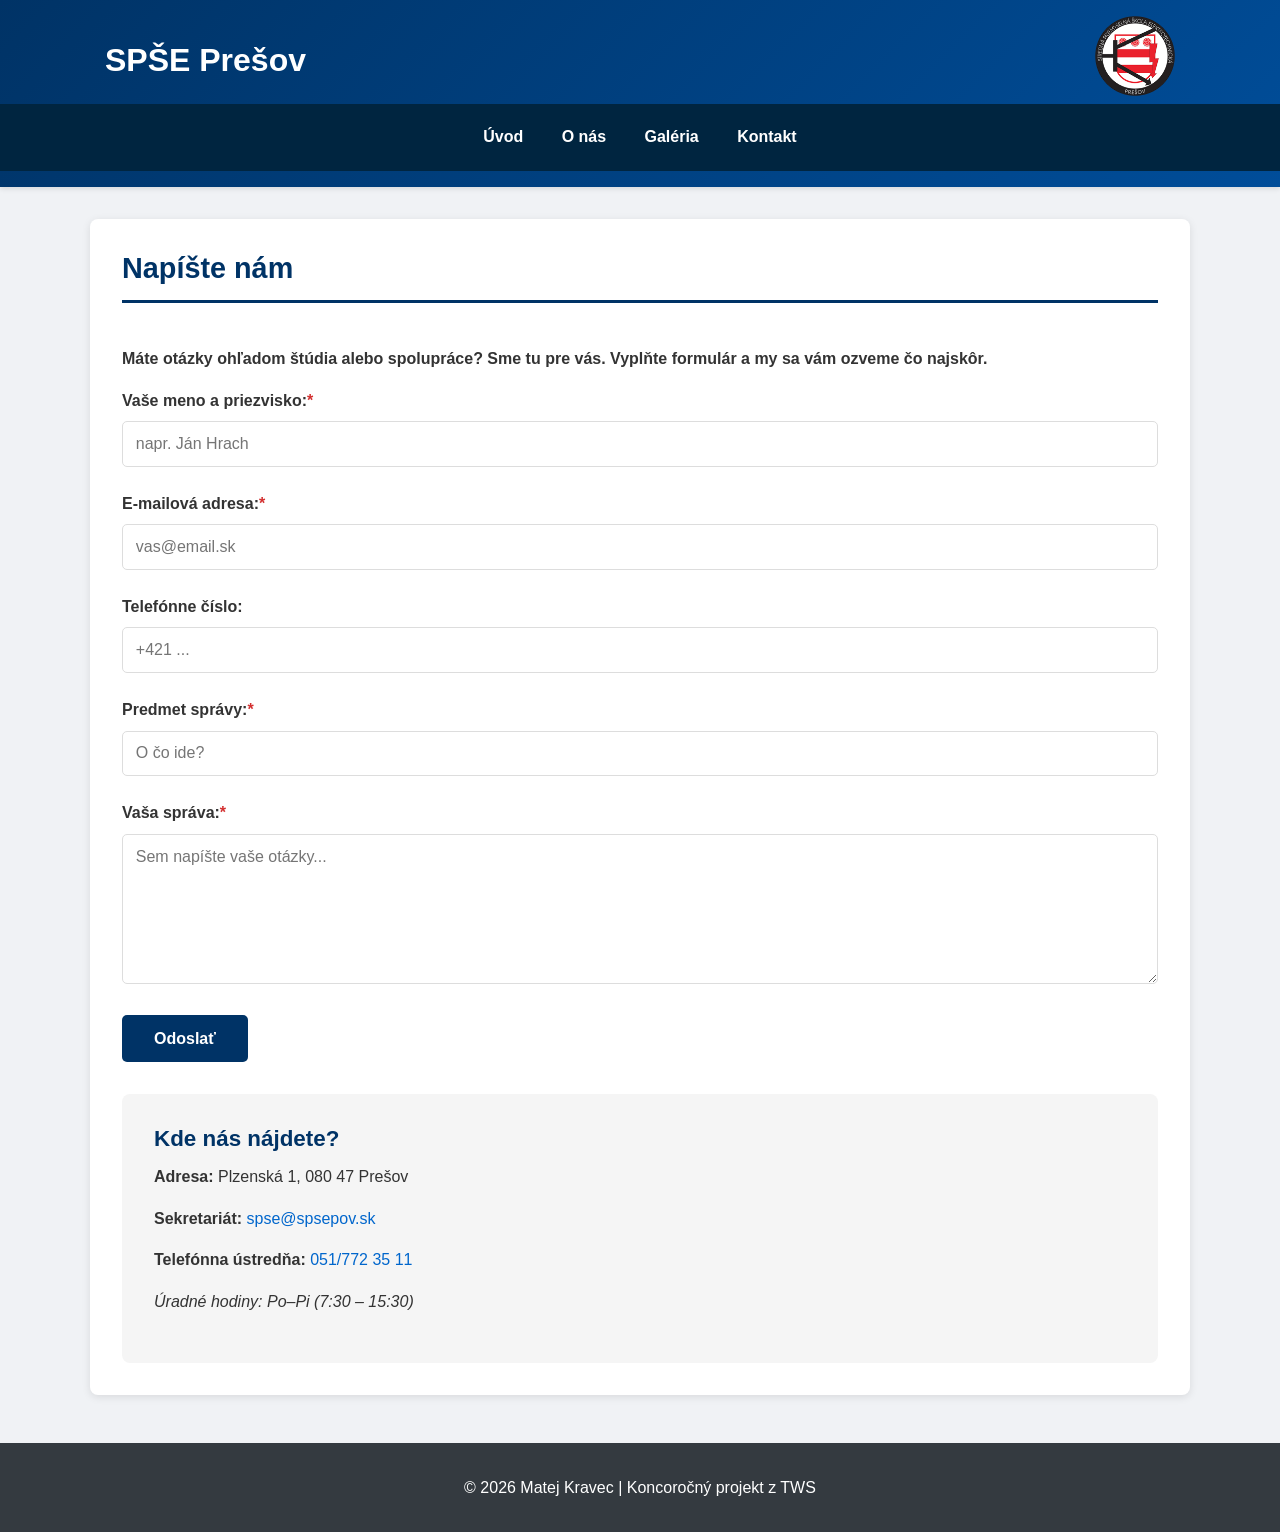
==== kontakty.html @ 1ed3d10f "Add files via upload" ====
<!DOCTYPE html>
<html lang="sk">
<head>
    <meta charset="UTF-8">
    <meta name="viewport" content="width=device-width, initial-scale=1.0">
    <title>Kontaktujte nás | SPŠE Prešov</title>
    <link rel="stylesheet" href="x.css">
    <script src="https://code.jquery.com/jquery-3.6.0.min.js"></script>
</head>
<body>

    <!-- HLAVIČKA STRÁNKY -->
    <header>
        <div class="header-content">
            <!-- Tlačidlo pre burger menu na mobile -->
            <button class="menu-toggle" id="menuToggle" aria-label="Zmeň navigáciu">☰</button>

            <!-- Názov školy s odkazom na úvodnú stránku -->
            <h1>
                <a href="PolrocnyProjekt.html" title="Návrat na domovskú stránku">
                    SPŠE Prešov
                </a>
            </h1>

            <!-- LOGO ŠKOLY -->
            <div class="logo">
                <a href="PolrocnyProjekt.html" title="Návrat na úvodnú stránku">
                    <img src="logo.png" alt="Logo SPŠE Prešov">
                </a>
            </div>
        </div>

        <!-- NAVIGAČNÉ MENU -->
        <nav id="mainNav" class="nav-menu">
            <ul>
                <li><a href="PolrocnyProjekt.html">Úvod</a></li>
                <li><a href="Onas.html">O nás</a></li>
                <li><a href="Galeria.html">Galéria</a></li>
                <li><a href="kontakty.html">Kontakt</a></li>
            </ul>
        </nav>
    </header>

    <!-- HLAVNÝ OBSAH STRÁNKY -->
    <div class="container main-content">

        <!-- HLAVNÁ ČASŤ OBSAHU -->
        <main role="main">
            <!-- Nadpis kontaktnej stránky -->
            <h2>Napíšte nám</h2>

            <!-- Úvodný text formulára -->
            <p>
                <strong>
                    Máte otázky ohľadom štúdia alebo spolupráce?
                    Sme tu pre vás. Vyplňte formulár a my sa vám ozveme čo najskôr.
                </strong>
            </p>

            <!-- KONTAKTNÝ FORMULÁR -->
            <form id="contactForm" action="#" method="post" novalidate>

                <!-- Meno a priezvisko -->
                <div class="form-group">
                    <label for="meno">Vaše meno a priezvisko:<span class="required">*</span></label>
                    <input 
                        type="text"
                        id="meno"
                        name="meno"
                        minlength="5"
                        maxlength="128"
                        placeholder="napr. Ján Hrach"
                        required
                    > 
                    <span class="error-message" id="menoError"></span>
                </div>

                <!-- E-mailová adresa -->
                <div class="form-group">
                    <label for="email">E-mailová adresa:<span class="required">*</span></label>
                    <input
                        type="email"
                        id="email"
                        name="email"
                        maxlength="256"
                        placeholder="vas@email.sk"
                        required
                    > 
                    <span class="error-message" id="emailError"></span>
                </div>

                <!-- Telefónne číslo (voliteľné pole) -->
                <div class="form-group">
                    <label for="tel">Telefónne číslo:</label>
                    <input
                        type="tel"
                        id="tel"
                        name="tel"
                        minlength="7"
                        placeholder="+421 ..."
                    > 
                    <span class="error-message" id="telError"></span>
                </div>

                <!-- Predmet správy -->
                <div class="form-group">
                    <label for="predmet">Predmet správy:<span class="required">*</span></label>
                    <input
                        type="text"
                        id="predmet"
                        name="predmet"
                        minlength="3"
                        maxlength="128"
                        placeholder="O čo ide?"
                        required
                    > 
                    <span class="error-message" id="predmetError"></span>
                </div>

                <!-- Text správy -->
                <div class="form-group">
                    <label for="sprava">Vaša správa:<span class="required">*</span></label>
                    <textarea
                        id="sprava"
                        name="sprava"
                        minlength="5"
                        placeholder="Sem napíšte vaše otázky..."
                        required
                    ></textarea> 
                    <span class="error-message" id="spravaError"></span>
                </div>

                <!-- Odosielacie tlačidlo -->
                <button type="submit" class="submit-btn">Odoslať</button>
                <div id="submitMessage" class="submit-message"></div>
            </form>

            <!-- KONTAKTNÉ INFORMÁCIE ŠKOLY -->
            <div class="contact-info">
                <h3>Kde nás nájdete?</h3>
                <p><strong>Adresa:</strong> Plzenská 1, 080 47 Prešov</p>
                <p><strong>Sekretariát:</strong> <a href="mailto:spse@spsepov.sk">spse@spsepov.sk</a></p>
                <p><strong>Telefónna ústredňa:</strong> <a href="tel:+421517723511">051/772 35 11</a></p>
                <p><em>Úradné hodiny: Po–Pi (7:30 – 15:30)</em></p>
            </div>

        </main>

    </div>

    <!-- PÄTIČKA STRÁNKY -->
    <footer role="contentinfo">
        <div class="footer-content">
            <!-- Informácia o autorovi a projekte -->
            <p>&copy; 2026 Matej Kravec | Koncoročný projekt z TWS</p>
        </div>
    </footer>

    <!-- JAVASCRIPT PRE INTERAKTIVITU -->
    <script src="script.js"></script>
</body>
</html>
---- x.css ----
/* ================================================
   SPŠE PREŠOV - RESPONZÍVNY WEBOVÝ DIZAJN
   Autor: Matej Kravec
   ================================================ */

/* RESET CSS - JEDNOTNÉ ZÁKLADY */
* {
    margin: 0;
    padding: 0;
    box-sizing: border-box;
}

html {
    scroll-behavior: smooth;
}

body {
    font-family: 'Segoe UI', Tahoma, Geneva, Verdana, sans-serif;
    line-height: 1.6;
    color: #333;
    background-color: #f0f2f5;
}

/* ODKAZY */
a {
    color: #0066cc;
    text-decoration: none;
    transition: color 0.3s ease;
}

a:hover {
    color: #0052a3;
    text-decoration: underline;
}

/* NADPISY */
h1, h2, h3, h4, h5, h6 {
    line-height: 1.2;
    margin-bottom: 0.5em;
    color: #003366;
}

h1 {
    font-size: 2em;
}

h2 {
    font-size: 1.8em;
    border-bottom: 3px solid #003366;
    padding-bottom: 0.5em;
    margin-bottom: 1.5em;
}

h3 {
    font-size: 1.4em;
    margin-top: 1.5em;
}

/* KONTAJNER - CENTROVANIE */
.container {
    width: 90%;
    max-width: 1100px;
    margin: 0 auto;
}

/* ================================================
   HLAVIČKA STRÁNKY (HEADER)
   ================================================ */

header {
    background: linear-gradient(135deg, #003366 0%, #004d99 100%);
    color: white;
    padding: 1em 0;
    box-shadow: 0 2px 5px rgba(0,0,0,0.1);
    position: relative;
}

header h1 {
    color: white;
    margin-bottom: 0;
}

header h1 a {
    color: white;
}

.header-content {
    display: flex;
    align-items: center;
    justify-content: space-between;
    padding: 0 15px;
    max-width: 1100px;
    margin: 0 auto;
}

.logo {
    position: relative;
    display: flex;
    align-items: center;
}

.logo img {
    height: 80px;
    width: auto;
}

/* BURGER MENU TLAČIDLO - SKRYTÉ NA DESKTOP */
.menu-toggle {
    display: none;
    background: none;
    border: none;
    color: white;
    font-size: 1.8em;
    cursor: pointer;
    padding: 10px;
}

/* ================================================
   NAVIGAČNÉ MENU
   ================================================ */

.nav-menu {
    background-color: #002540;
}

.nav-menu ul {
    list-style: none;
    display: flex;
    justify-content: center;
    flex-wrap: wrap;
    padding: 0.5em 0;
}

.nav-menu li {
    margin: 0;
}

.nav-menu a {
    display: block;
    color: white;
    padding: 0.8em 1.2em;
    font-weight: bold;
    transition: background-color 0.3s ease;
}

.nav-menu a:hover {
    background-color: #003366;
    text-decoration: none;
}

/* ================================================
   HLAVNÝ OBSAH
   ================================================ */

.main-content {
    margin-top: 2em;
    margin-bottom: 2em;
}

main {
    background: white;
    padding: 2em;
    border-radius: 8px;
    box-shadow: 0 2px 8px rgba(0,0,0,0.1);
}

main p {
    margin-bottom: 1em;
    text-align: justify;
    font-size: 1em;
}

main ul {
    margin: 1em 0 1em 2em;
}

main ul li {
    margin-bottom: 0.8em;
}

/* ================================================
   TABUĽKY
   ================================================ */

table {
    width: 100%;
    border-collapse: collapse;
    margin: 1.5em 0;
}

th, td {
    border: 1px solid #ddd;
    padding: 1em;
    text-align: left;
}

th {
    background-color: #003366;
    color: white;
    font-weight: bold;
}

tbody tr:nth-child(even) {
    background-color: #f9f9f9;
}

tbody tr:hover {
    background-color: #fffacd;
}

/* ================================================
   SLIDER S NOVINKAMI
   ================================================ */

.news-slider {
    background-color: #e8f4f8;
    border-left: 5px solid #003366;
    padding: 1.5em;
    margin: 2em 0;
    border-radius: 5px;
}

.news-slider h3 {
    margin-top: 0;
}

.slider-wrapper {
    position: relative;
    margin: 1em 0;
    min-height: 80px;
}

.slider-content {
    background: white;
    padding: 1em;
    border-radius: 5px;
    min-height: 60px;
    display: flex;
    align-items: center;
    animation: fadeIn 0.5s ease;
}

@keyframes fadeIn {
    from { opacity: 0; }
    to { opacity: 1; }
}

.slider-btn {
    position: absolute;
    top: 50%;
    transform: translateY(-50%);
    background-color: #003366;
    color: white;
    border: none;
    padding: 10px 15px;
    font-size: 1.2em;
    cursor: pointer;
    border-radius: 5px;
    transition: background-color 0.3s ease;
}

.slider-prev {
    left: -50px;
}

.slider-next {
    right: -50px;
}

.slider-btn:hover {
    background-color: #0052a3;
}

.slider-dots {
    text-align: center;
    margin-top: 1em;
}

.dot {
    height: 10px;
    width: 10px;
    margin: 0 5px;
    background-color: #bbb;
    border-radius: 50%;
    display: inline-block;
    cursor: pointer;
    transition: background-color 0.3s ease;
}

.dot.active {
    background-color: #003366;
}

/* ================================================
   GALÉRIA
   ================================================ */

.gallery-grid {
    display: grid;
    grid-template-columns: repeat(auto-fit, minmax(280px, 1fr));
    gap: 2em;
    margin: 2em 0;
}

.photo-card {
    background: white;
    border-radius: 8px;
    overflow: hidden;
    box-shadow: 0 4px 8px rgba(0,0,0,0.15);
    transition: transform 0.3s ease, box-shadow 0.3s ease;
}

.photo-card:hover {
    transform: translateY(-5px);
    box-shadow: 0 8px 16px rgba(0,0,0,0.25);
}

.photo-card img {
    width: 100%;
    height: 250px;
    object-fit: cover;
    display: block;
}

.photo-card .caption {
    padding: 1.5em;
}

.photo-card h4 {
    color: #003366;
    margin-bottom: 0.5em;
}

.photo-card p {
    margin: 0;
    font-size: 0.95em;
    color: #666;
}

/* ================================================
   FORMULÁR
   ================================================ */

.form-group {
    margin-bottom: 1.5em;
}

label {
    display: block;
    font-weight: bold;
    margin-bottom: 0.5em;
    color: #333;
}

.required {
    color: #d32f2f;
}

input[type="text"],
input[type="email"],
input[type="tel"],
textarea {
    width: 100%;
    padding: 0.8em;
    border: 1px solid #ddd;
    border-radius: 5px;
    font-family: inherit;
    font-size: 1em;
    transition: border-color 0.3s ease, box-shadow 0.3s ease;
}

input[type="text"]:focus,
input[type="email"]:focus,
input[type="tel"]:focus,
textarea:focus {
    outline: none;
    border-color: #003366;
    box-shadow: 0 0 5px rgba(0, 51, 102, 0.3);
}

textarea {
    resize: vertical;
    min-height: 150px;
}

.submit-btn {
    background-color: #003366;
    color: white;
    padding: 0.9em 2em;
    border: none;
    border-radius: 5px;
    font-size: 1em;
    font-weight: bold;
    cursor: pointer;
    transition: background-color 0.3s ease;
}

.submit-btn:hover {
    background-color: #0052a3;
}

.submit-btn:active {
    transform: scale(0.98);
}

.error-message {
    color: #d32f2f;
    font-size: 0.85em;
    display: block;
    margin-top: 0.3em;
}

.submit-message {
    margin-top: 1em;
    padding: 1em;
    border-radius: 5px;
    display: none;
    text-align: center;
    font-weight: bold;
}

.submit-message.success {
    background-color: #c8e6c9;
    color: #2e7d32;
    display: block;
}

.submit-message.error {
    background-color: #ffcdd2;
    color: #c62828;
    display: block;
}

/* ================================================
   KONTAKTNÉ INFORMÁCIE
   ================================================ */

.contact-info {
    background-color: #f5f5f5;
    padding: 2em;
    border-radius: 8px;
    margin-top: 2em;
}

.contact-info h3 {
    margin-top: 0;
}

.contact-info p {
    margin-bottom: 1em;
}

.contact-info a {
    color: #0066cc;
}

/* ================================================
   PÄTIČKA STRÁNKY (FOOTER)
   ================================================ */

footer {
    background-color: #343a40;
    color: white;
    text-align: center;
    padding: 2em;
    margin-top: 3em;
}

footer p {
    margin: 0;
}

footer a {
    color: #ccc;
}

footer a:hover {
    color: white;
}

/* ================================================
   RESPONZÍVNY DIZAJN - TABLET
   ================================================ */

@media (max-width: 768px) {
    .menu-toggle {
        display: block;
    }

    .nav-menu {
        max-height: 0;
        overflow: hidden;
        transition: max-height 0.3s ease;
    }

    .nav-menu.active {
        max-height: 300px;
    }

    .nav-menu ul {
        flex-direction: column;
    }

    .nav-menu a {
        padding: 1em;
        border-bottom: 1px solid #001f35;
    }

    header h1 {
        font-size: 1.5em;
    }

    .logo img {
        height: 60px;
    }

    main {
        padding: 1.5em;
    }

    .gallery-grid {
        grid-template-columns: 1fr;
        gap: 1.5em;
    }

    table {
        font-size: 0.9em;
    }

    th, td {
        padding: 0.7em;
    }

    .slider-btn {
        position: static;
        transform: none;
        width: 100%;
        margin: 0.5em 0;
    }

    .slider-prev {
        left: auto;
    }

    .slider-next {
        right: auto;
    }
}

/* ================================================
   RESPONZÍVNY DIZAJN - MOBILNÉ TELEFÓNY
   ================================================ */

@media (max-width: 480px) {
    .container {
        width: 95%;
    }

    header {
        padding: 0.5em 0;
    }

    .header-content {
        flex-direction: column;
        gap: 0.5em;
    }

    header h1 {
        font-size: 1.2em;
    }

    .logo img {
        height: 50px;
    }

    main {
        padding: 1em;
    }

    h2 {
        font-size: 1.4em;
    }

    h3 {
        font-size: 1.1em;
    }

    main ul {
        margin-left: 1.5em;
    }

    .gallery-grid {
        grid-template-columns: 1fr;
        gap: 1em;
    }

    .photo-card img {
        height: 200px;
    }

    .photo-card .caption {
        padding: 1em;
    }

    table {
        font-size: 0.85em;
    }

    th, td {
        padding: 0.5em;
    }

    .submit-btn {
        width: 100%;
    }

    .contact-info {
        padding: 1.5em;
    }

    footer {
        padding: 1.5em;
        font-size: 0.9em;
    }
}

/* ================================================
   PRÍSTUPNOSŤ
   ================================================ */

/* Kontrast textu - WCAG AA */
body {
    color: #333;
    background-color: #f0f2f5;
}

main {
    background-color: white;
    color: #333;
}

button, .submit-btn {
    min-width: 44px;
    min-height: 44px;
}

/* Focus stavy pre klávesovú navigáciu */
a:focus,
button:focus,
input:focus,
textarea:focus {
    outline: 2px solid #0066cc;
    outline-offset: 2px;
}

/* ================================================
   TLAČ NA PAPIER
   ================================================ */

@media print {
    body {
        background-color: white;
    }

    header, footer, .nav-menu {
        display: none;
    }

    main {
        box-shadow: none;
        padding: 0;
    }

    a {
        color: inherit;
    }
}
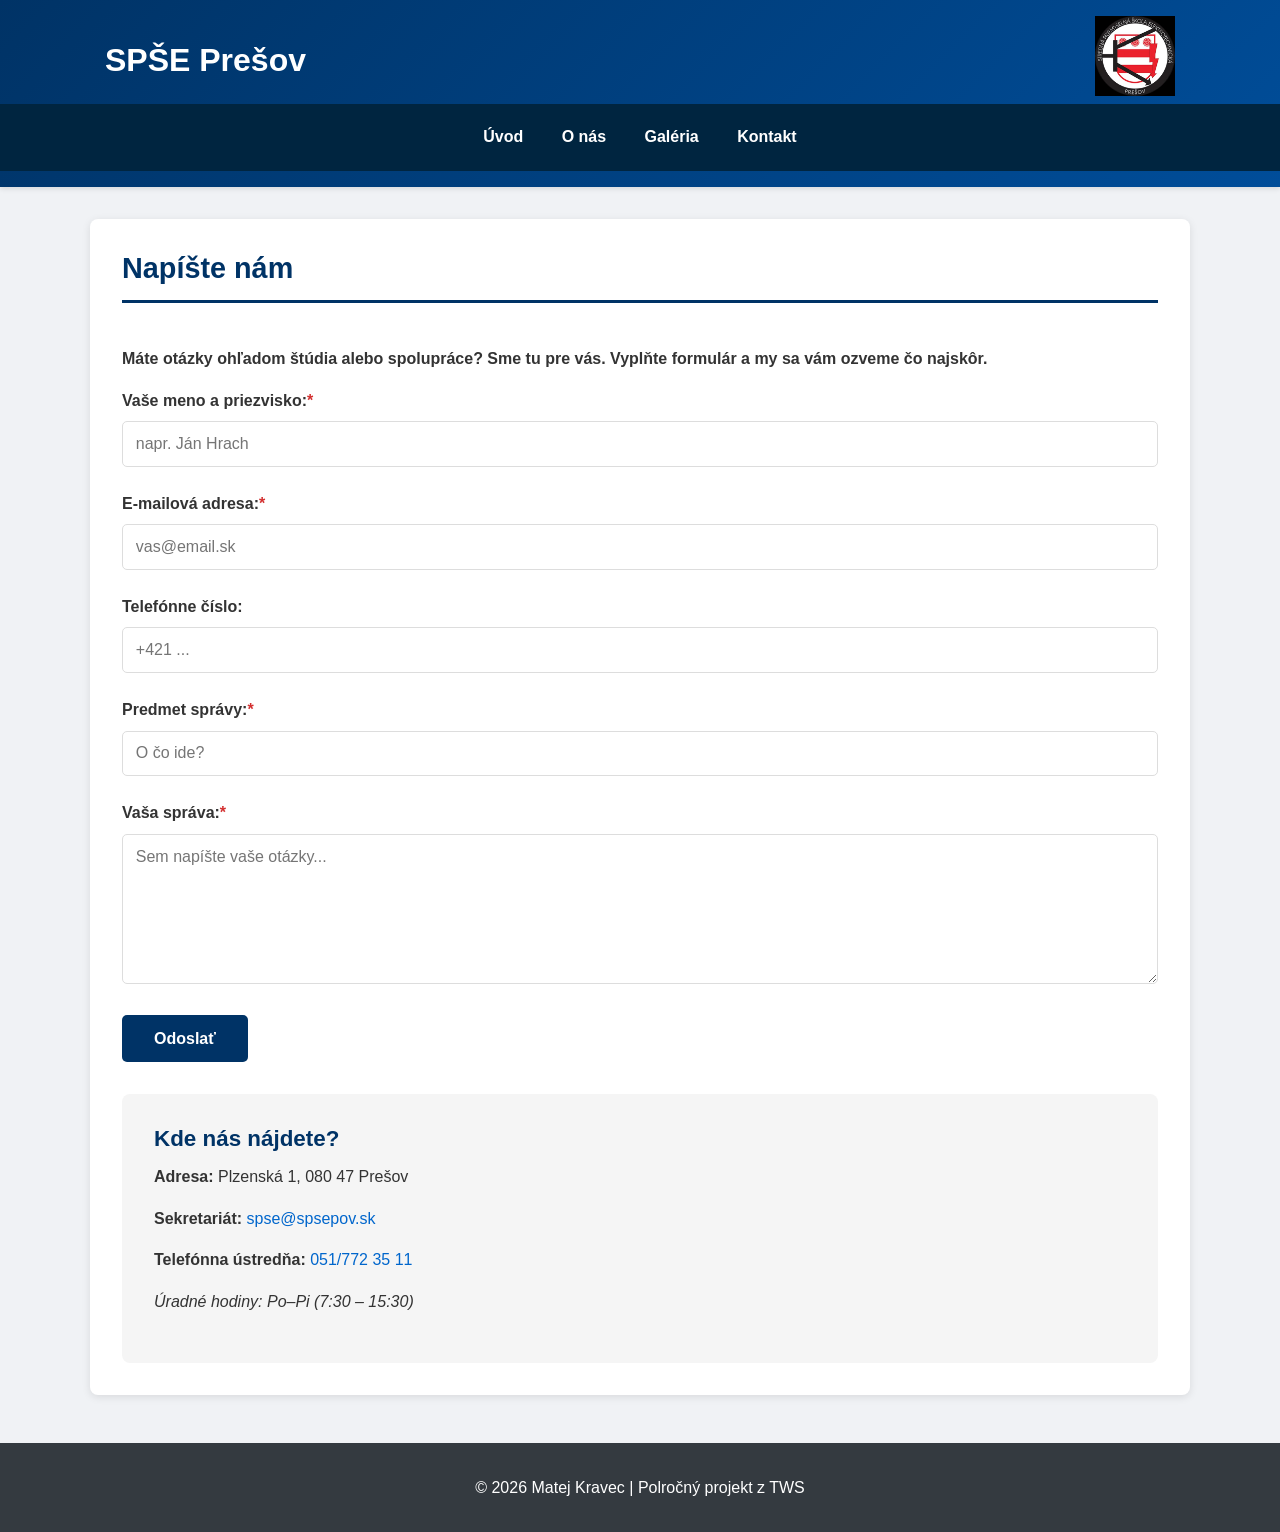
==== commit 80ff4ef3: "Add files via upload" ====
--- a/kontakty.html
+++ b/kontakty.html
@@ -152,7 +152,7 @@
     <footer role="contentinfo">
         <div class="footer-content">
             <!-- Informácia o autorovi a projekte -->
-            <p>&copy; 2026 Matej Kravec | Koncoročný projekt z TWS</p>
+            <p>&copy; 2026 Matej Kravec | Polročný projekt z TWS</p>
         </div>
     </footer>
 
